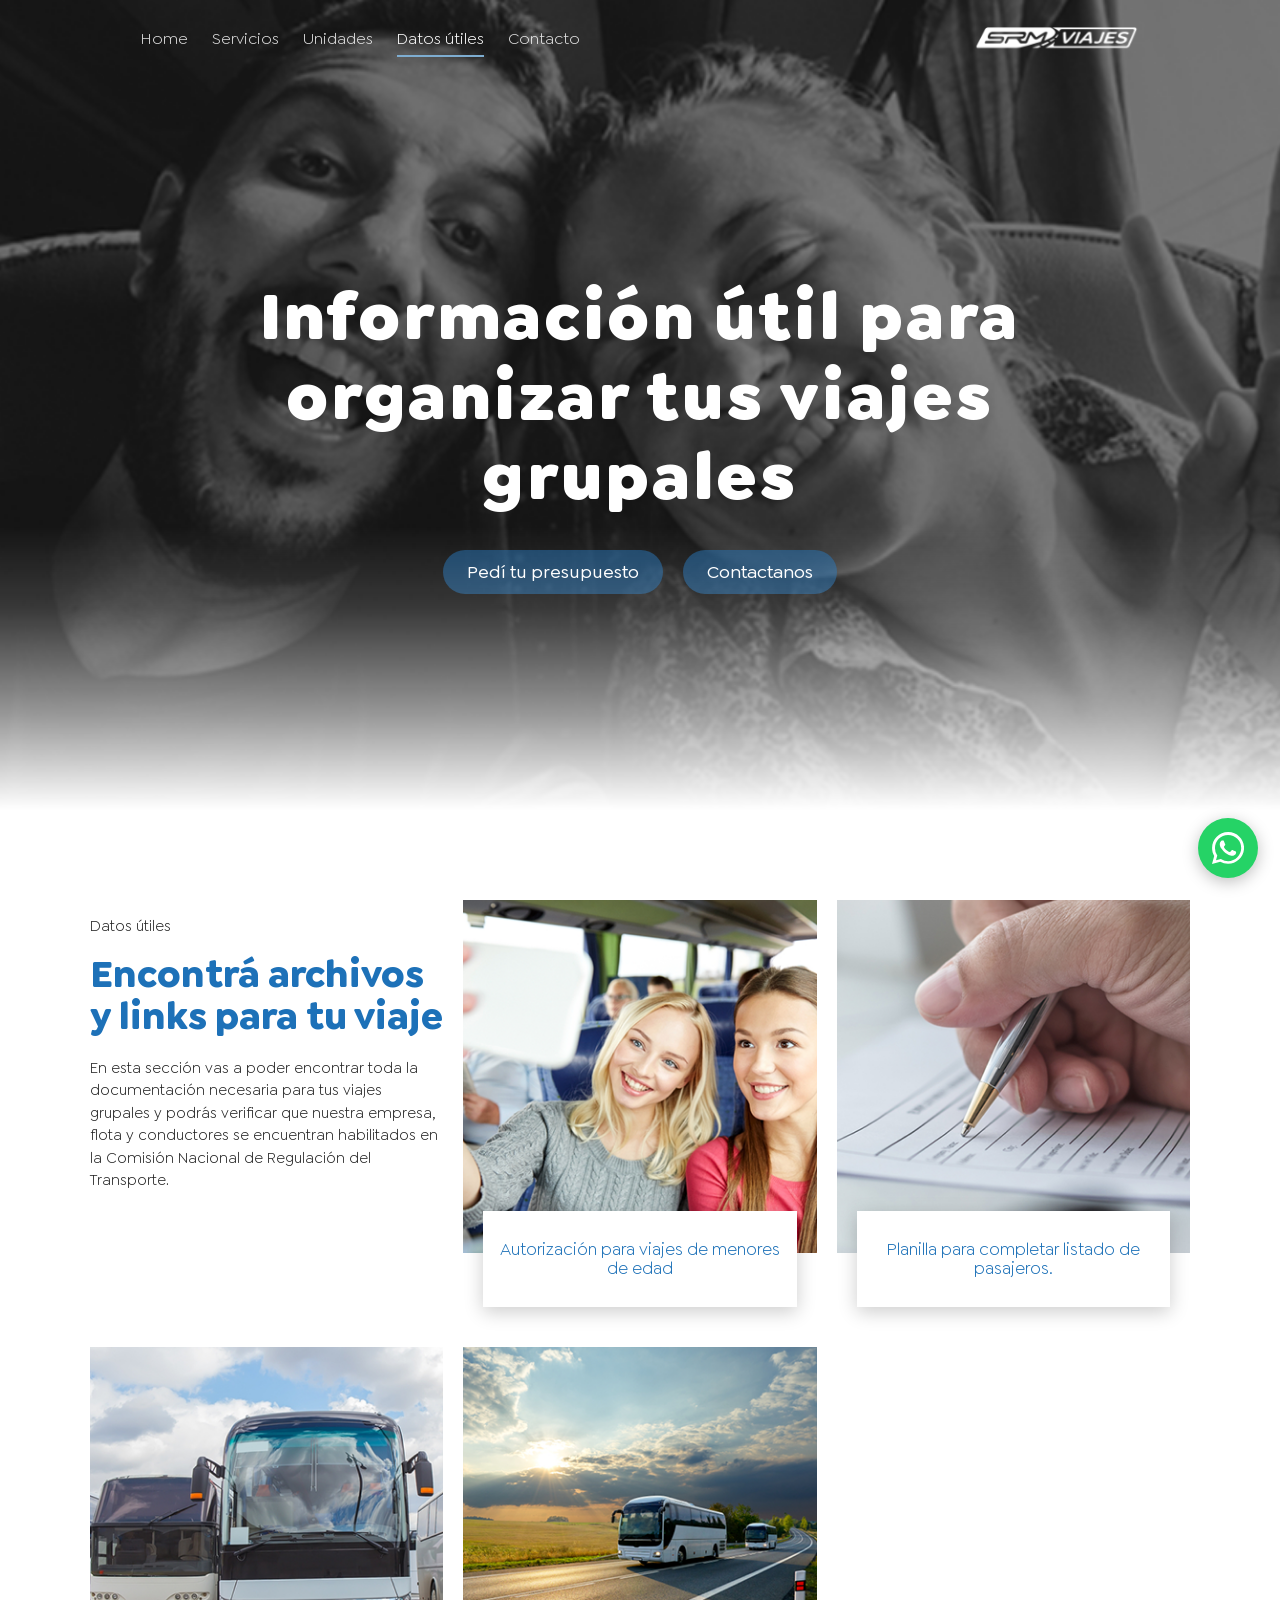
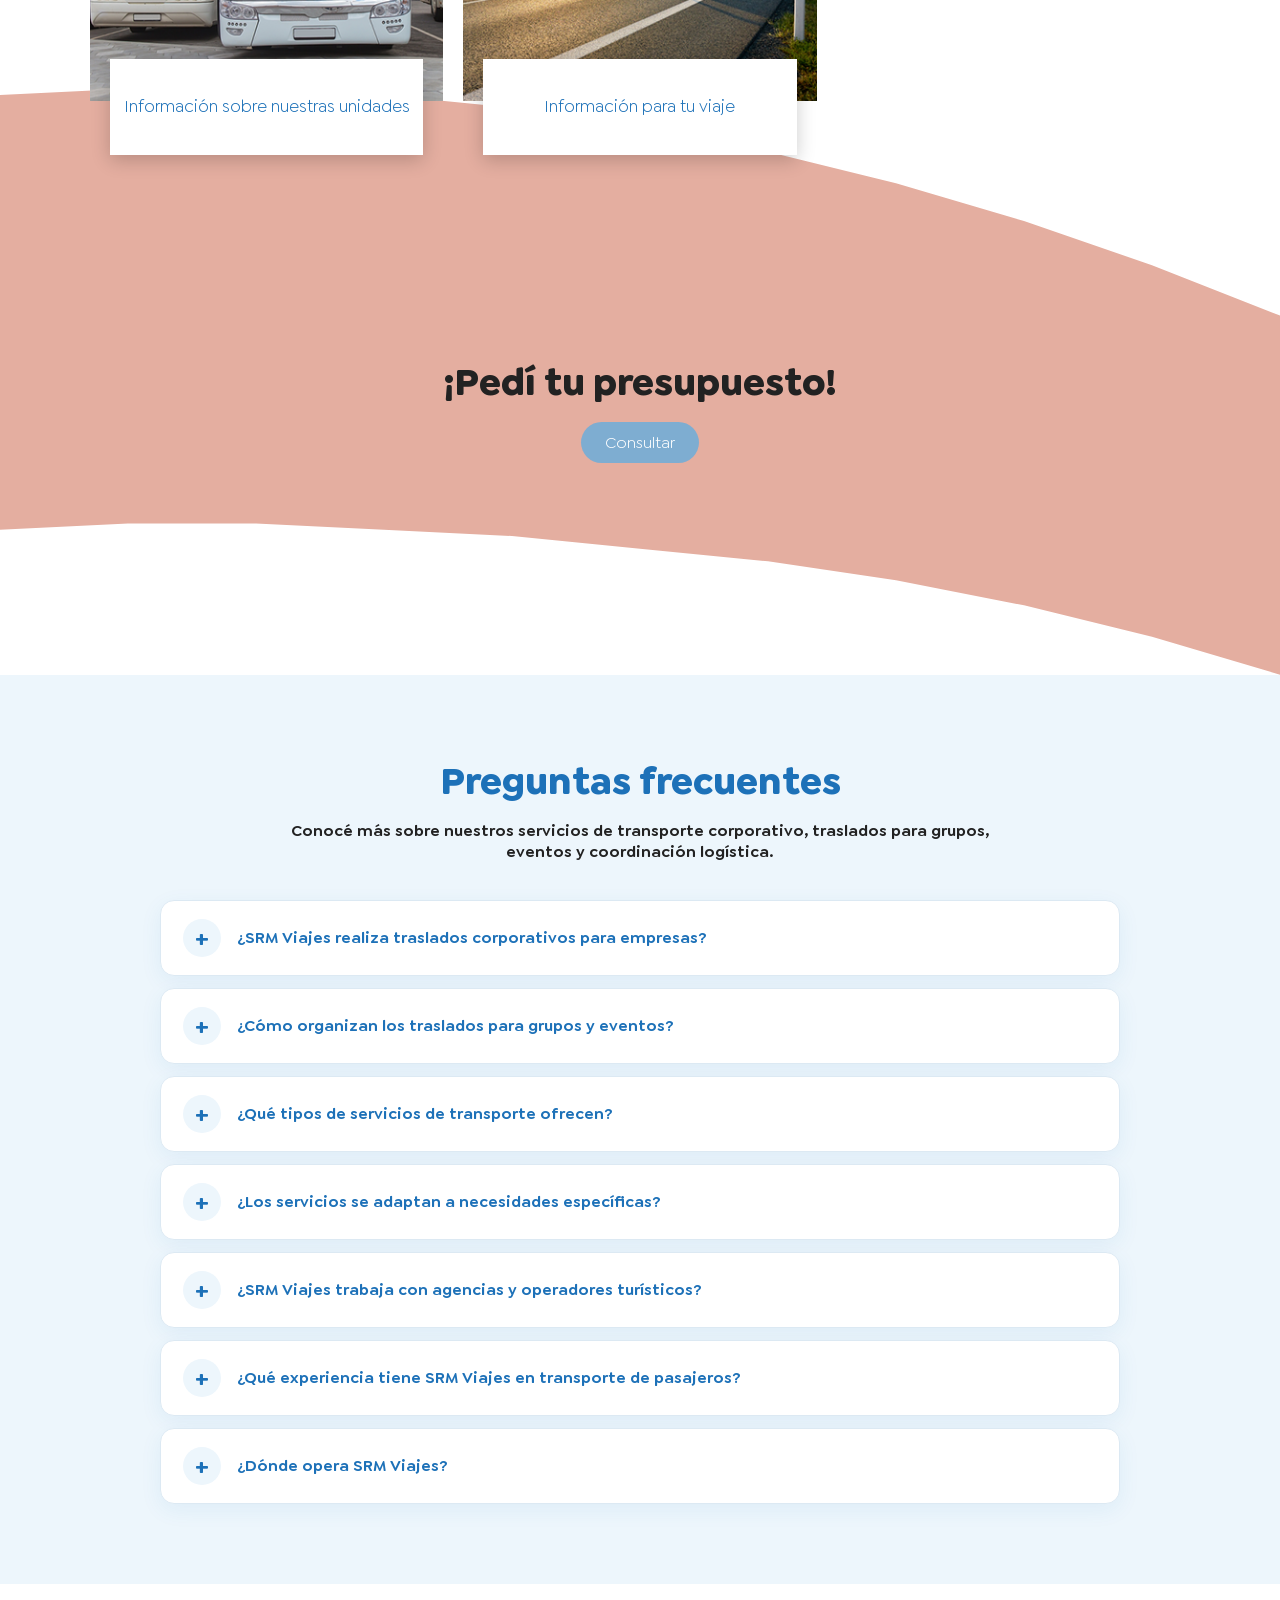
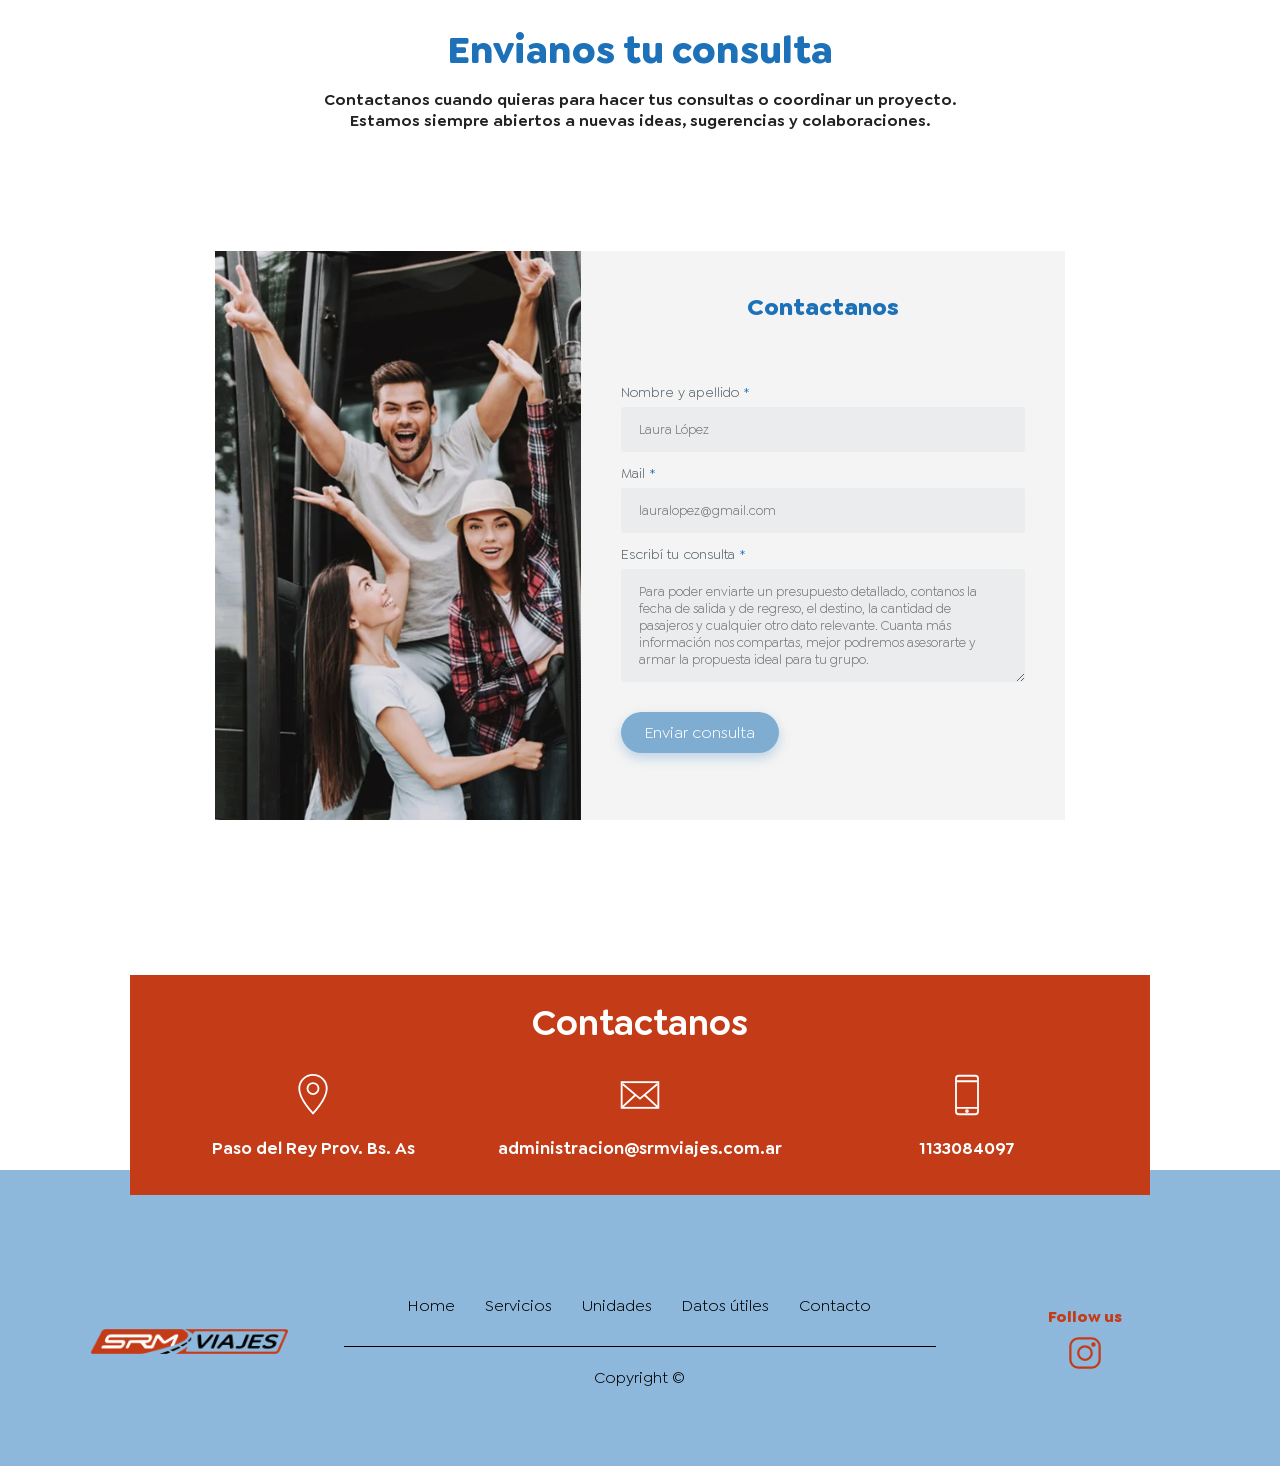
==== pages/datos-utiles.html @ 57a00ded "primer commit" ====
<!DOCTYPE html>
<html lang="es">
<head>
  <meta charset="UTF-8"><meta name="viewport" content="width=device-width, initial-scale=1.0">
  <title>Datos útiles | SRM Viajes</title><link rel="icon" href="../assets/favicon.jpg"><link rel="stylesheet" href="../style/style.css"><script src="../js/main.js" defer></script>
</head>
<body>
<header class="header" id="header"><div class="header__inner"><nav class="nav" id="navigation" aria-label="Navegación principal"><a class="nav__link" href="../index.html">Home</a><a class="nav__link" href="../index.html#servicios">Servicios</a><a class="nav__link" href="unidades.html">Unidades</a><a class="nav__link nav__link--active" aria-current="page" href="datos-utiles.html">Datos útiles</a><a class="nav__link" href="#contacto">Contacto</a></nav><a class="logo" href="../index.html" aria-label="SRM Viajes, inicio"><img src="../assets/logo_blanco.svg" alt="SRM Viajes"></a><button class="menu-toggle" type="button" aria-label="Abrir menú" aria-expanded="false" aria-controls="navigation"><span></span><span></span><span></span></button></div></header>
<main>
  <section class="page-hero page-hero--info"><div class="hero__content"><h1>Información útil para organizar tus viajes grupales</h1><div class="hero__actions"><a href="#contacto">Pedí tu presupuesto</a><a href="#contacto">Contactanos</a></div></div></section>
  <section class="info-resources"><div class="info-resources__inner wrap"><div class="info-resources__intro"><p>Datos útiles</p><h2>Encontrá archivos y links para tu viaje</h2><p>En esta sección vas a poder encontrar toda la documentación necesaria para tus viajes grupales y podrás verificar que nuestra empresa, flota y conductores se encuentran habilitados en la Comisión Nacional de Regulación del Transporte.</p></div><article class="info-card"><img src="../assets/dato_1.png" alt="Pasajeras durante un viaje"><p>Autorización para viajes de menores de edad</p></article><article class="info-card"><img src="../assets/dato_2.png" alt="Persona completando documentación"><p>Planilla para completar listado de pasajeros.</p></article><article class="info-card"><img src="../assets/dato_3.png" alt="Ómnibus estacionados"><p>Información sobre nuestras unidades</p></article><article class="info-card"><img src="../assets/dato_4.png" alt="Ómnibus viajando por la ruta"><p>Información para tu viaje</p></article></div></section>
  <section class="info-budget"><div><h2>¡Pedí tu presupuesto!</h2><a href="#contacto">Consultar</a></div></section>
  <section class="faq-section"><div class="faq wrap"><h2>Preguntas frecuentes</h2><p>Conocé más sobre nuestros servicios de transporte corporativo, traslados para grupos, eventos y coordinación logística.</p><div class="faq__list"><details><summary>¿SRM Viajes realiza traslados corporativos para empresas?</summary><p>Sí, trabajamos con empresas e instituciones coordinando traslados corporativos adaptados a cada operación, grupo y necesidad logística.</p></details><details><summary>¿Cómo organizan los traslados para grupos y eventos?</summary><p>Coordinamos cada traslado según el destino, las fechas y la cantidad de pasajeros. Contactanos para conversar sobre las necesidades de tu grupo.</p></details><details><summary>¿Qué tipos de servicios de transporte ofrecen?</summary><p>Ofrecemos traslados corporativos, viajes grupales y transporte para eventos. Podés conocer nuestra flota en la página de <a href="unidades.html">unidades</a>.</p></details><details><summary>¿Los servicios se adaptan a necesidades específicas?</summary><p>Sí, podés contarnos los detalles de tu viaje para que podamos asesorarte y preparar una propuesta acorde a tus necesidades.</p></details><details><summary>¿SRM Viajes trabaja con agencias y operadores turísticos?</summary><p>Contactanos para consultar por la organización de traslados para agencias y operadores turísticos.</p></details><details><summary>¿Qué experiencia tiene SRM Viajes en transporte de pasajeros?</summary><p>Podés contactarnos para conocer más sobre nuestra experiencia y nuestros servicios de transporte de pasajeros.</p></details><details><summary>¿Dónde opera SRM Viajes?</summary><p>Estamos en Paso del Rey, provincia de Buenos Aires. Consultanos por la disponibilidad para tu recorrido.</p></details></div></div></section>
  <section class="info-contact wrap" id="contacto"><h2>Envianos tu consulta</h2><p>Contactanos cuando quieras para hacer tus consultas o coordinar un proyecto.<br>Estamos siempre abiertos a nuevas ideas, sugerencias y colaboraciones.</p><div class="info-contact__panel"><img src="../assets/img_form.webp" alt="Pasajeros disfrutando de un viaje"><form action="https://formspree.io/f/mnpdvwzv" method="post"><h3>Contactanos</h3><label for="nombre">Nombre y apellido <span aria-hidden="true">*</span></label><input id="nombre" name="nombre" placeholder="Laura López" required><label for="email">Mail <span aria-hidden="true">*</span></label><input id="email" name="email" type="email" placeholder="lauralopez@gmail.com" required><label for="consulta">Escribí tu consulta <span aria-hidden="true">*</span></label><textarea id="consulta" name="consulta" rows="5" placeholder="Para poder enviarte un presupuesto detallado, contanos la fecha de salida y de regreso, el destino, la cantidad de pasajeros y cualquier otro dato relevante. Cuanta más información nos compartas, mejor podremos asesorarte y armar la propuesta ideal para tu grupo." required></textarea><button type="submit">Enviar consulta</button><span role="status" aria-live="polite"></span></form></div></section>
</main><footer class="site-footer" id="contacto">
  <div class="footer-contact">
    <h2>Contactanos</h2>
    <div class="footer-contact__items">
      <div><svg viewBox="0 0 48 48" aria-hidden="true"><path d="M24 44s15-15 15-27a15 15 0 0 0-30 0c0 12 15 27 15 27Z"/><circle cx="24" cy="17" r="6"/></svg><p>Paso del Rey Prov. Bs. As</p></div>
      <div><svg viewBox="0 0 48 48" aria-hidden="true"><rect x="4" y="10" width="40" height="28"/><path d="m5 12 19 16 19-16M5 37l14-13m24 13L29 24"/></svg><p><a href="mailto:administracion@srmviajes.com.ar">administracion@srmviajes.com.ar</a></p></div>
      <div><svg viewBox="0 0 48 48" aria-hidden="true"><rect x="12" y="3" width="24" height="42" rx="3"/><path d="M12 9h24M12 38h24"/><circle cx="24" cy="41.5" r="1"/></svg><p><a href="tel:1133084097">1133084097</a></p></div>
    </div>
  </div>
  <div class="site-footer__bottom">
    <a class="site-footer__logo" href="../index.html"><img src="../assets/logo_color.png" alt="SRM Viajes, inicio"></a>
    <div class="site-footer__center">
      <nav aria-label="Navegación del pie"><a href="../index.html">Home</a><a href="../index.html#servicios">Servicios</a><a href="unidades.html">Unidades</a><a href="datos-utiles.html">Datos útiles</a><a href="#contacto">Contacto</a></nav>
      <p>Copyright ©</p>
    </div>
    <div class="site-footer__social"><strong>Follow us</strong><a href="https://www.instagram.com/srm.viajes" target="_blank" rel="noopener noreferrer" aria-label="Instagram de SRM Viajes"><svg viewBox="0 0 32 32" aria-hidden="true"><rect x="3" y="3" width="26" height="26" rx="7"/><circle cx="16" cy="16" r="6"/><circle cx="23.5" cy="8.5" r="1"/></svg></a></div>
  </div>
</footer>
<a class="whatsapp-float" href="https://wa.me/5491133084097" target="_blank" rel="noopener noreferrer" aria-label="Contactanos por WhatsApp"><svg viewBox="0 0 24 24" aria-hidden="true" fill="currentColor"><path d="M20.52 3.48A11.87 11.87 0 0 0 12.05 0C5.44 0 .06 5.38.06 11.99c0 2.11.55 4.17 1.6 5.99L0 24l6.17-1.62a11.96 11.96 0 0 0 5.88 1.5h.01c6.61 0 11.99-5.38 11.99-11.99 0-3.2-1.25-6.21-3.53-8.41ZM12.06 21.85h-.01a9.9 9.9 0 0 1-5.04-1.38l-.36-.21-3.66.96.98-3.57-.23-.37a9.9 9.9 0 0 1-1.52-5.29c0-5.42 4.41-9.83 9.84-9.83a9.78 9.78 0 0 1 6.96 2.88 9.77 9.77 0 0 1 2.88 6.95c0 5.43-4.41 9.86-9.84 9.86Zm5.39-7.37c-.3-.15-1.78-.88-2.05-.98-.28-.1-.48-.15-.68.15-.2.3-.78.98-.96 1.18-.17.2-.35.23-.65.08-.3-.15-1.27-.47-2.42-1.49-.89-.79-1.5-1.77-1.67-2.07-.18-.3-.02-.46.13-.61.14-.13.3-.35.45-.53.15-.17.2-.3.3-.5.1-.2.05-.38-.03-.53-.07-.15-.67-1.63-.92-2.23-.24-.58-.49-.5-.68-.51h-.58c-.2 0-.53.07-.8.37-.28.3-1.05 1.03-1.05 2.51s1.08 2.91 1.23 3.11c.15.2 2.12 3.24 5.14 4.54.72.31 1.28.49 1.72.63.72.23 1.38.2 1.9.12.58-.09 1.78-.73 2.03-1.43.25-.7.25-1.3.18-1.43-.08-.12-.28-.2-.58-.35Z"/></svg></a>
</body>
</html>
---- style/style.css ----
﻿@font-face { font-family: Goldplay; src: url('../font/Goldplay-Regular.woff2') format('woff2'); font-weight: 400; font-style: normal; font-display: swap; }
@font-face { font-family: Goldplay; src: url('../font/Goldplay-Medium.woff2') format('woff2'); font-weight: 500; font-style: normal; font-display: swap; }
@font-face { font-family: Goldplay; src: url('../font/Goldplay-SemiBold.woff2') format('woff2'); font-weight: 600; font-style: normal; font-display: swap; }
@font-face { font-family: Goldplay; src: url('../font/Goldplay-Bold.woff2') format('woff2'); font-weight: 700; font-style: normal; font-display: swap; }
@font-face { font-family: Goldplay; src: url('../font/Goldplay-Black.woff2') format('woff2'); font-weight: 900; font-style: normal; font-display: swap; }
* { box-sizing: border-box; }
@keyframes reveal-in { from { opacity: 0; translate: 0 18px; } to { opacity: 1; translate: 0 0; } }
@media (prefers-reduced-motion: no-preference) { .is-revealed { animation: reveal-in .6s ease-out both; } }
html { scroll-behavior: smooth; }
body { margin: 0; font-family: Goldplay, Arial, Helvetica, sans-serif; color: #222; }
.whatsapp-float { position: fixed; right: 22px; bottom: 22px; z-index: 1000; display: grid; place-items: center; width: 60px; height: 60px; border-radius: 50%; background: #25d366; color: #fff; box-shadow: 0 4px 16px rgb(0 0 0 / 25%); transition: transform .2s ease, background-color .2s ease; }
.whatsapp-float svg { width: 32px; height: 32px; }
.whatsapp-float:hover { background: #1da851; transform: scale(1.08); }
.whatsapp-float:focus-visible { outline: 3px solid #1d71b8; outline-offset: 3px; }
@media (prefers-reduced-motion: reduce) { .whatsapp-float { transition: none; } }
.header { position: fixed; z-index: 10; top: 0; left: 0; width: 100%; background: transparent; transition: background-color .25s ease; }
.header.is-scrolled, .header.menu-open { background: #111; }
.header__inner { width: min(78%, 1200px); height: 76px; margin: auto; display: flex; align-items: center; justify-content: space-between; }
.nav { display: flex; align-items: center; gap: 24px; }
.nav__link { position: relative; color: #fff; text-decoration: none; font-size: 14px; font-weight: 400; white-space: nowrap; opacity: .85; padding: 8px 0; }
.nav__link::after { content: ''; position: absolute; left: 0; right: 0; bottom: 0; height: 2px; background: #7eadd1; transform: scaleX(0); transform-origin: left; transition: transform .3s ease; }
.nav__link:hover, .nav__link:focus-visible, .nav__link--active, .nav__link[aria-current="page"] { opacity: 1; }
.nav__link:hover::after, .nav__link:focus-visible::after, .nav__link--active::after, .nav__link[aria-current="page"]::after { transform: scaleX(1); }
.logo { display: block; width: 165px; height: 40px; overflow: hidden; position: relative; }
.logo img { position: absolute; width: 100%; height: auto; top: 50%; left: 0; transform: translateY(-50%); filter: grayscale(1) brightness(0) invert(1); }
.hero { min-height: 100vh; display: grid; place-items: center; padding: 100px 20px 40px; background: #fff url('../assets/home_portada-1-min.webp') center top / 100% auto no-repeat; }
.hero__content { width: min(100%, 1000px); text-align: center; color: #fff; }
.hero__content h1 { margin: 0; font-size: clamp(36px, 4vw, 68px); font-weight: 900; line-height: 1.18; letter-spacing: .04em; }
.hero__actions { display: flex; justify-content: center; flex-wrap: wrap; gap: 20px; margin-top: 34px; }
.hero__actions a { display: inline-block; padding: 10px 24px; border-radius: 24px; background: rgb(29 113 184 / 50%); color: #fff; font-size: 18px; font-weight: 500; text-decoration: none; }
.hero__actions a:hover, .hero__actions a:focus-visible { background: #1d71b8; }
.content { max-width: 1200px; min-height: 35vh; margin: auto; padding: 60px 24px; scroll-margin-top: 76px; }
.content h2 { font-size: 28px; font-weight: 500; }
.menu-toggle { display: none; border: 0; background: none; padding: 8px; cursor: pointer; }
.menu-toggle span { display: block; width: 24px; height: 2px; margin: 5px 0; background: #fff; transition: transform .3s ease, opacity .2s ease; }
.menu-open .menu-toggle span:nth-child(1) { transform: translateY(7px) rotate(45deg); }
.menu-open .menu-toggle span:nth-child(2) { opacity: 0; }
.menu-open .menu-toggle span:nth-child(3) { transform: translateY(-7px) rotate(-45deg); }
@media (max-width: 700px) {
  .header__inner { width: 90%; height: 68px; }
  .logo { order: 0; width: 145px; }
  .menu-toggle { display: block; order: 1; }
  .nav { display: flex; position: absolute; top: 68px; left: 0; width: 100%; padding: 12px 5% 22px; background: #111; flex-direction: column; align-items: flex-start; gap: 8px; opacity: 0; visibility: hidden; transform: translateY(-12px); transition: opacity .3s ease, transform .3s ease, visibility .3s; }
  .menu-open .nav { opacity: 1; visibility: visible; transform: translateY(0); }
  .nav__link { transition: transform .25s ease, opacity .25s ease, border-color .25s ease; }
  .nav__link:hover, .nav__link:focus-visible { transform: translateX(6px); }
  .hero { min-height: 75vh; background-size: auto 100%; background-position: center top; }
  .hero__content h1 { font-size: clamp(32px, 8vw, 48px); }
  .hero__actions { gap: 12px; margin-top: 25px; }
}
@media (prefers-reduced-motion: reduce) { html { scroll-behavior: auto; } .header, .menu-toggle span, .nav, .nav__link, .nav__link::after { transition: none; } }
.wrap { width: min(1100px, 88%); margin-inline: auto; }
.intro { padding: 75px 0 100px; text-align: center; scroll-margin-top: 76px; }
.eyebrow { color: #c43b17; font-size: 12px; font-weight: bold; letter-spacing: .16em; }
.intro h1, .values h2, .invitation h2, .page-content h2, .contact h2 { font-size: clamp(28px, 3vw, 42px); line-height: 1.15; margin: 16px 0; }
.intro > p:not(.eyebrow) { max-width: 620px; margin: 0 auto; color: #666; line-height: 1.7; }
.cards { display: grid; grid-template-columns: repeat(3, 1fr); gap: 28px; margin-top: 55px; text-align: left; }
.card img { width: 100%; aspect-ratio: 304 / 241; object-fit: cover; }
.card h2 { font-size: 21px; margin: 22px 0 10px; }
.card p, .invitation p, .page-content p, .contact p { color: #666; line-height: 1.7; }
.card a { color: #c43b17; font-size: 14px; font-weight: bold; text-decoration: none; }
.card a:hover { text-decoration: underline; }
.values { background: #f6f6f6; padding: 75px 0; text-align: center; }
.values__grid { display: grid; grid-template-columns: repeat(3, 1fr); gap: 24px; margin-top: 45px; }
.values__grid img { height: 50px; max-width: 65px; object-fit: contain; }
.values__grid h3 { font-size: 17px; }
.invitation { display: grid; grid-template-columns: 1fr 1fr; gap: 8%; align-items: center; padding: 100px 0; }
.invitation > img { width: 100%; max-height: 480px; object-fit: cover; }
.button { display: inline-block; background: #1d71b8; color: white; text-decoration: none; padding: 15px 24px; margin-top: 15px; font-family: Goldplay, sans-serif; font-size: 18px; font-weight: 500; }
.footer { padding: 34px 0; background: #111; color: #fff; font-weight: bold; }
.footer span { float: right; color: #aaa; font-weight: normal; font-size: 14px; }
.page-hero { min-height: 470px; display: grid; place-items: center; background-position: center; background-size: cover; color: white; }
.page-hero h1 { font-size: clamp(38px, 6vw, 68px); }
.page-hero--units { min-height: 100vh; padding: 100px 20px 40px; background-image: url('../assets/unidades_portada_min-copia.webp'); }
.page-hero--units .hero__content h1 { margin: 0; font-weight: 900; line-height: 1.18; }
.page-hero--info { background-image: url('../assets/datosutiles_portada-2-min.png'); }
.page-content { padding: 80px 0; }
.units-content { padding: 110px 0 80px; }
.units-intro { text-align: center; }
.units-intro h2 { margin: 0; color: #1d71b8; font-size: clamp(36px, 4vw, 60px); font-weight: 900; line-height: 1.5; }
.units-intro p { max-width: 550px; margin: 35px auto 0; line-height: 1.5; }
.unit-description { max-width: 530px; margin-top: 115px; }
.unit-description__label { margin: 0 0 8px; font-size: 18px; }
.unit-description h3 { margin: 0 0 8px; color: #1d71b8; font-size: 44px; line-height: 1.1; }
.unit-description p:last-child { margin: 0; color: #444; line-height: 1.5; }
@media (max-width: 700px) { .units-content { padding: 65px 0; } .units-intro h2 { line-height: 1.2; } .units-intro p { margin-top: 25px; } .unit-description { margin-top: 65px; } .unit-description h3 { font-size: 36px; } }
.gallery { display: grid; grid-template-columns: repeat(3, 1fr); gap: 20px; margin-top: 40px; }
.gallery img { width: 100%; height: 220px; object-fit: cover; }
.units-gallery { display: grid; grid-template-columns: repeat(3, minmax(0, 1fr)); gap: 26px; margin: 65px auto 0; }
.units-gallery__column { display: flex; flex-direction: column; gap: 26px; }
.units-gallery img { display: block; width: 100%; aspect-ratio: 4 / 3; object-fit: cover; }
.units-content { position: relative; z-index: 1; padding-bottom: 0; }
.units-gallery { position: relative; margin-bottom: -80px; }
.onboard { background: #1d71b8; color: #fff; padding: 180px 0 95px; text-align: center; }
.onboard .wrap { width: min(1500px, 90%); }
.onboard h2 { margin: 0 0 40px; font-size: clamp(30px, 3vw, 42px); }
.onboard__services { display: grid; grid-template-columns: repeat(5, 1fr); gap: 24px; }
.onboard__services img { width: 90px; height: 90px; object-fit: contain; filter: brightness(0) invert(1); transition: transform 0.25s ease; }
.onboard__services > div:hover img { transform: scale(1.12); }
.onboard__services p { font-size: 14px; text-transform: uppercase; }
@media (prefers-reduced-motion: reduce) { .onboard__services img { transition: none; } .onboard__services > div:hover img { transform: none; } }
.units-budget { min-height: 500px; display: grid; place-items: center; padding: 90px 20px; text-align: center; background: #e4aea0; clip-path: ellipse(115% 100% at 85% 0%); }
.units-budget h2 { margin: 0 0 18px; font-size: clamp(30px, 3vw, 44px); }
.units-budget a { display: inline-block; padding: 10px 24px; border-radius: 24px; background: rgb(29 113 184 / 50%); color: #fff; text-decoration: none; }
.units-budget a:hover, .units-budget a:focus-visible { background: #1d71b8; }
@media (max-width: 700px) { .units-gallery { margin-bottom: -40px; } .onboard { padding: 100px 0 60px; } .onboard__services { grid-template-columns: repeat(2, 1fr); } .onboard__services img { width: 110px; height: 110px; } .units-budget { min-height: 300px; } }
@media (max-width: 700px) { .units-gallery { grid-template-columns: repeat(2, minmax(0, 1fr)); gap: 14px; margin-top: 40px; } .units-gallery__column { gap: 14px; } }
@media (max-width: 420px) { .units-gallery { grid-template-columns: 1fr; } }
.contact { background: #f6f6f6; scroll-margin-top: 76px; }
.contact__inner { display: grid; grid-template-columns: 1fr 1fr; align-items: center; gap: 8%; padding-top: 65px; padding-bottom: 65px; }
.contact__inner img { width: 100%; max-height: 350px; object-fit: cover; }
@media (max-width: 700px) { .cards, .invitation, .gallery, .contact__inner { grid-template-columns: 1fr; } .intro { padding: 55px 0; } .cards { gap: 38px; } .values__grid { gap: 10px; } .invitation { padding: 65px 0; gap: 30px; } .footer span { float: none; display: block; margin-top: 8px; } .page-hero { min-height: 350px; } }
@media (max-width: 700px) { .page-hero--units { min-height: 75vh; } }
/* Presentación y servicios */
.about { overflow: hidden; padding-top: 70px; scroll-margin-top: 76px; }
.about__intro { text-align: center; position: relative; z-index: 1; }
.about__intro > h2 { margin: 0 0 14px; color: #c43b17; font-size: clamp(30px, 3vw, 42px); font-weight: 800; }
.about__intro > p { max-width: 430px; margin: 0 auto; color: #555; font-size: 12px; line-height: 1.55; }
.about__values { display: grid; grid-template-columns: repeat(3, 1fr); gap: 22px; max-width: 750px; margin: 62px auto -70px; }
.about__values article { min-height: 190px; padding: 35px 15px 22px; background: #fff; box-shadow: 0 12px 30px rgb(29 113 184 / 18%); color: #1d71b8; border-bottom: 3px solid transparent; transition: transform 220ms ease, box-shadow 220ms ease, border-color 220ms ease; }
.about__values article:hover { transform: translateY(-8px); border-bottom-color: #1d71b8; box-shadow: 0 16px 35px rgb(29 113 184 / 25%); }
@media (prefers-reduced-motion: reduce) { .about__values article { transition: none; } }
.about__values img { width: 65px; height: 65px; object-fit: contain; }
.about__values h2 { margin: 18px 0 0; font-size: 14px; font-weight: 400; line-height: 1.4; }
.about__background { position: relative; padding: 250px 0 75px; isolation: isolate; }
.about__background::before { content: ''; position: absolute; z-index: -1; left: -20%; top: 0; width: 140%; height: 76%; background: #e4aea0; border-radius: 50% 50% 0 0 / 12% 17% 0 0; transform: rotate(4deg); }
.budget { text-align: center; padding-bottom: 190px; }
.budget h2 { margin: 0 0 12px; font-family: Goldplay, sans-serif; font-size: 47px; font-weight: 600; color: #111; }
.budget a, .service-grid a { display: inline-block; border-radius: 20px; background: rgb(29 113 184 / 50%); color: white; padding: 9px 19px; font-family: Goldplay, sans-serif; font-size: 18px; font-weight: 500; text-decoration: none; }
.budget a:hover, .service-grid a:hover { background: #1d71b8; }
.service-panel { max-width: 1050px; padding: 25px 9% 32px; background: #f8f8f8; box-shadow: 0 12px 35px rgb(0 0 0 / 18%); border-radius: 3px; }
.service-panel > h2 { margin: 0 0 62px; color: #555; text-align: center; font-size: 22px; font-weight: 500; }
.service-grid { display: grid; grid-template-columns: repeat(3, 1fr); gap: 48px; }
.service-grid article { display: flex; flex-direction: column; align-items: flex-start; }
.service-grid img { width: 100%; aspect-ratio: 304 / 241; object-fit: cover; }
.service-grid h3 { color: #1d71b8; font-size: 14px; font-weight: 400; margin: 18px 0 10px; }
.service-grid p { color: #555; font-size: 11px; line-height: 1.5; }
.service-grid a { margin-top: auto; }
@media (max-width: 700px) { .about { padding-top: 45px; } .about__values { grid-template-columns: 1fr; gap: 10px; margin-top: 35px; } .about__values article { min-height: 145px; padding: 22px 5px; } .about__values img { width: 70px; height: 70px; } .about__values h2 { font-size: 14px; } .about__background { padding-top: 180px; } .budget { padding-bottom: 100px; } .service-panel { padding: 25px; } .service-panel > h2 { margin-bottom: 30px; } .service-grid { grid-template-columns: 1fr; gap: 35px; } .service-grid p { font-size: 14px; } }
/* Curva de la referencia: comienza arriba a la izquierda y desciende hacia la derecha. */
.about__background::before { left: 0; top: 0; width: 100%; height: 78%; border-radius: 0; transform: none; background: #e4aea0; clip-path: path('M 0 50 C 260 24 650 34 1920 300 L 1920 950 C 1200 740 600 680 0 720 Z'); }
.service-panel { scroll-margin-top: 90px; }
@supports (clip-path: shape(from 0 8%, curve to 100% 24% with 35% 0%, curve to 100% 90% with 100% 50%, curve to 0 76% with 40% 65%, close)) {
  .about__background::before { clip-path: shape(from 0 8%, curve to 100% 24% with 35% 0%, line to 100% 90%, curve to 0 76% with 40% 65%, close); }
}
.about__background::before { clip-path: none; background: url("data:image/svg+xml,%3Csvg xmlns='http://www.w3.org/2000/svg' viewBox='0 0 1000 800' preserveAspectRatio='none'%3E%3Cpath fill='%23c43b17' fill-opacity='.4' d='M0 65 C300 25 670 65 1000 220 L1000 790 C690 660 330 630 0 690 Z'/%3E%3C/svg%3E") center / 100% 100% no-repeat; }






/* Escala de contenido para pantallas de escritorio */
@media (min-width: 701px) {
  .header__inner { width: min(78%, 1500px); }
  .nav__link { font-size: 16px; }
  .about { padding-top: 100px; }
  .about__intro > h2 { font-size: clamp(42px, 3.2vw, 60px); }
  .about__intro > p { max-width: 470px; font-size: 16px; }
  .about__values { max-width: 1120px; gap: 30px; margin-top: 95px; margin-bottom: -105px; }
  .about__values article { min-height: 300px; padding: 48px 20px 35px; }
  .about__values img { width: 110px; height: 110px; }
  .about__values h2 { margin-top: 25px; font-size: 22px; }
  .about__background { padding-top: 300px; }

  .service-panel { width: min(1400px, 88%); max-width: 1400px; padding: 40px 6% 50px; }
  .service-panel > h2 { font-size: 32px; }
  .service-grid h3 { font-size: 21px; }
  .service-grid p { font-size: 16px; }
}


.service-divider { min-height: 440px; margin: 110px 0 80px; padding: 80px 8%; display: grid; place-items: center; background: #f6f6f6 url('../assets/fondo-section-home.png') center / 100% 100% no-repeat; text-align: center; }
.service-divider h2 { max-width: 1200px; margin: 0; color: #1d71b8; font-size: clamp(30px, 3.5vw, 47px); font-weight: 600; line-height: 1.1; }
.testimonials { padding: 0 6% 70px; text-align: center; }
.testimonials h2 { margin: 0 auto 24px; max-width: 900px; color: #1d71b8; font-size: clamp(30px, 3vw, 44px); font-weight: 600; line-height: 1.2; }
@media (max-width: 700px) { .testimonials { padding-bottom: 45px; } }
@media (max-width: 700px) { .service-divider { min-height: 240px; margin: 35px 0; padding: 48px 8%; background-size: auto 100%; } .service-divider h2 { font-size: clamp(30px, 8vw, 38px); line-height: 1.15; } }


.clients { padding: 0 6% 75px; text-align: center; }
.clients h2 { margin: 0 0 18px; color: #1d71b8; font-size: clamp(32px, 2.5vw, 47px); font-weight: 600; line-height: 1.15; }
.clients > p { margin: 0 auto; max-width: 1400px; font-size: 16px; line-height: 1.5; }
.clients__logos { max-width: 1150px; margin: 40px auto 0; display: flex; flex-wrap: wrap; justify-content: center; gap: 0 10px; }
.clients__logos img { display: block; width: 180px; height: 180px; object-fit: contain; }
@media (max-width: 700px) { .clients { padding: 0 5% 55px; } .clients__logos { margin-top: 24px; gap: 4px; } .clients__logos img { width: min(30%, 145px); height: auto; aspect-ratio: 1; } }

.site-footer { padding-top: 55px; background: linear-gradient(to bottom, #fff 0 250px, #1d71b880 250px); }
.footer-contact { position: relative; max-width: 1020px; width: 88%; margin: 0 auto; padding: 24px 30px 36px; background: #c43b17; color: #fff; text-align: center; }
.footer-contact h2 { margin: 0 0 26px; font-size: 36px; font-weight: 600; }
.footer-contact__items { display: grid; grid-template-columns: repeat(3, 1fr); gap: 20px; }
.footer-contact__items svg { width: 44px; height: 44px; fill: none; stroke: currentColor; stroke-width: 2; }
.footer-contact__items p { margin: 15px 0 0; font-size: 17px; font-weight: 600; overflow-wrap: anywhere; }
.footer-contact a { color: inherit; text-decoration: none; }
.site-footer__bottom { min-height: 165px; padding: 34px 6% 12px; display: grid; grid-template-columns: 1fr minmax(0, 2.5fr) 1fr; align-items: center; gap: 30px; color: #000; }
.site-footer__logo img { display: block; width: min(225px, 100%); height: auto; }
.site-footer__center { text-align: center; }
.site-footer__center nav { display: flex; justify-content: center; flex-wrap: wrap; gap: 30px; padding-bottom: 30px; border-bottom: 1px solid #000; }
.site-footer__center a { color: inherit; text-decoration: none; }
.site-footer__center a:hover { text-decoration: underline; }
.site-footer__center p { margin: 20px 0 0; }
.site-footer__social { justify-self: center; display: grid; justify-items: center; gap: 8px; color: #c43b17; }
.site-footer__social a { color: inherit; }
.site-footer__social svg { width: 36px; height: 36px; fill: none; stroke: currentColor; stroke-width: 2; }
@media (max-width: 700px) { .site-footer { padding-top: 25px; background: linear-gradient(to bottom, #fff 0 250px, #1d71b880 250px); } .footer-contact { padding: 20px; } .footer-contact h2 { margin-bottom: 18px; font-size: 30px; } .footer-contact__items { grid-template-columns: 1fr; gap: 16px; } .footer-contact__items p { margin-top: 6px; } .site-footer__bottom { grid-template-columns: 1fr; justify-items: center; gap: 16px; padding: 20px 6% 24px; } .site-footer__logo { display: flex; align-items: center; justify-content: center; height: 50px; overflow: hidden; } .site-footer__logo img { width: 190px; max-width: none; } .site-footer__center nav { gap: 10px 15px; padding-bottom: 14px; } .site-footer__center p { margin-top: 12px; } }

/* Datos útiles */
.page-hero--info { min-height: 100vh; padding: 100px 20px 40px; }
.page-hero--info .hero__content h1 { margin: 0; line-height: 1.18; font-weight: 900; }
.info-resources { position: relative; padding: 90px 0 0; z-index: 1; }
.info-resources__inner { max-width: 1120px; display: grid; grid-template-columns: repeat(3, 1fr); gap: 40px 20px; align-items: start; }
.info-resources__intro h2 { color: #1d71b8; font-size: clamp(30px, 3vw, 42px); line-height: 1.1; margin: 8px 0 20px; }
.info-resources__intro p { font-size: 15px; line-height: 1.5; }
.info-card { text-align: center; transition: transform 300ms ease; }
.info-card:hover { transform: translateY(-5px); }
.info-card img { display: block; width: 100%; aspect-ratio: 1 / 1; object-fit: cover; }
.info-card { position: relative; }
.info-card::before, .info-card::after { position: absolute; pointer-events: none; opacity: 0; transition: opacity 200ms ease; }
.info-card::before { content: ''; inset: 0 0 auto; width: 100%; aspect-ratio: 1 / 1; background: rgb(29 113 184 / 35%); transform: scaleY(0); transform-origin: top; transition: transform 300ms ease, opacity 300ms ease; }
.info-card::after { content: '↓'; top: 0; left: 0; width: 100%; aspect-ratio: 1 / 1; display: grid; place-items: center; color: white; font-family: Arial, sans-serif; font-size: 48px; font-weight: 300; }
.info-card:hover::before, .info-card:hover::after { opacity: 1; }
.info-card:hover::before { transform: scaleY(1); }
@media (prefers-reduced-motion: reduce) { .info-card, .info-card::before, .info-card::after, .info-card p { transition: none; } }
.info-card p { position: relative; display: grid; place-items: center; min-height: 96px; margin: -42px 20px 0; padding: 16px 10px; background: white; box-shadow: 0 5px 18px #0003; color: #1d71b8; font-size: 17px; line-height: 1.15; transition: box-shadow 300ms ease; }
.info-card:hover p { box-shadow: 0 8px 22px #0004; }
.info-budget { position: relative; isolation: isolate; min-height: 630px; margin-top: -110px; padding: 220px 20px 120px; display: grid; place-items: center; text-align: center; overflow: hidden; }
.info-budget::before { content: ''; position: absolute; z-index: -1; inset: 0; background: #e4aea0; clip-path: polygon(0 8%, 10% 7%, 20% 7%, 30% 8%, 40% 10%, 50% 13%, 60% 17%, 70% 22%, 80% 28%, 90% 35%, 100% 43%, 100% 100%, 90% 94%, 80% 89%, 70% 85%, 60% 82%, 50% 80%, 40% 78%, 30% 77%, 20% 76%, 10% 76%, 0 77%); }
.info-budget h2 { font-size: clamp(30px, 3vw, 44px); margin: 0 0 15px; }
.info-budget a, .info-contact button { display: inline-block; padding: 10px 24px; border: 0; border-radius: 24px; background: #7eadd1; color: white; font: inherit; text-decoration: none; cursor: pointer; }
.faq-section { background: #edf6fc; }
.faq { padding: 80px 0; text-align: center; max-width: 960px; }
.faq h2, .info-contact h2 { margin: 0 0 14px; color: #1d71b8; font-size: clamp(30px, 3vw, 40px); }
.faq > p, .info-contact > p { margin: 0 auto 38px; }
.faq > p { max-width: 720px; font-weight: 600; }
.faq__list { display: grid; gap: 12px; text-align: left; }
.faq details { overflow: hidden; border: 1px solid #dce9f3; border-radius: 14px; background: #fff; box-shadow: 0 6px 22px rgb(29 113 184 / 7%); transition: border-color .25s ease, box-shadow .25s ease; }
.faq details[open] { border-color: #1d71b8; box-shadow: 0 10px 28px rgb(29 113 184 / 18%); }
.faq summary { display: flex; align-items: center; gap: 16px; padding: 18px 22px; color: #1d71b8; font-weight: 600; cursor: pointer; list-style: none; transition: background-color .25s ease, color .25s ease; }
.faq summary::-webkit-details-marker { display: none; }
.faq summary::before { content: '+'; flex: 0 0 38px; height: 38px; display: grid; place-items: center; border-radius: 50%; background: #edf6fc; color: #1d71b8; font-size: 24px; line-height: 1; transition: transform .25s ease, background-color .25s ease, color .25s ease; }
.faq details[open] summary::before { transform: rotate(45deg); background: #fff; color: #c43b17; }
.faq summary:hover { background: #f3f8fc; }
.faq details[open] summary { background: #1d71b8; color: #fff; }
.faq summary:hover::before { background: #1d71b8; color: #fff; }
.faq details[open] summary:hover::before { background: #fff; color: #c43b17; }
.faq summary:focus-visible { outline: 2px solid #1d71b8; outline-offset: -2px; }
.faq details p { padding: 18px 24px 22px 76px; margin: 0; color: #555; line-height: 1.6; border-top: 1px solid #e8eef3; }
@supports (interpolate-size: allow-keywords) { .faq details { interpolate-size: allow-keywords; } .faq details::details-content { height: 0; overflow: clip; transition: height .35s ease, content-visibility .35s allow-discrete; } .faq details[open]::details-content { height: auto; } }
@media (prefers-reduced-motion: no-preference) { .faq details[open] p { animation: reveal-in .3s ease-out; } }
@media (prefers-reduced-motion: reduce) { .faq details, .faq summary, .faq summary::before { transition: none; } }
@media (max-width: 700px) { .faq summary { padding: 16px; gap: 12px; } .faq details p { padding: 16px 18px 20px; } }
.info-contact { padding: 40px 0 100px; text-align: center; scroll-margin-top: 80px; }
.info-contact > p { margin-bottom: 120px; font-weight: 600; }
.info-contact__panel { max-width: 850px; margin: auto; display: grid; grid-template-columns: 43% 57%; background: #f4f4f4; text-align: left; }
.info-contact__panel > img { width: 100%; height: 100%; object-fit: cover; }
.info-contact form { padding: 40px; display: flex; flex-direction: column; align-items: flex-start; }
.info-contact h3 { margin: 0 0 48px; color: #1d71b8; align-self: center; font-size: 24px; }
.info-contact label { margin: 12px 0 6px; color: #56636b; font-size: 14px; }
.info-contact label span { color: #1d71b8; }
.info-contact input, .info-contact textarea { width: 100%; border: 0; border-radius: 3px; padding: 14px 18px; font: inherit; font-size: 13px; background: #eaeced; }
.info-contact textarea { resize: vertical; }
.info-contact button { margin-top: 30px; box-shadow: 0 5px 12px rgb(29 113 184 / 25%); }

.hero__actions a, .button, .units-budget a, .budget a, .service-grid a, .info-budget a, .info-contact button { transition: background-color .25s ease, transform .25s ease; }
@media (hover: hover) { .hero__actions a:hover, .button:hover, .units-budget a:hover, .budget a:hover, .service-grid a:hover, .info-budget a:hover, .info-contact button:hover { background-color: #1d71b8; transform: scale(.96); } }
@media (prefers-reduced-motion: reduce) { .hero__actions a, .button, .units-budget a, .budget a, .service-grid a, .info-budget a, .info-contact button { transition: none; } .hero__actions a:hover, .button:hover, .units-budget a:hover, .budget a:hover, .service-grid a:hover, .info-budget a:hover, .info-contact button:hover { transform: none; } }
@media (max-width: 700px) { .page-hero--info { min-height: 75vh; } .info-resources { padding-top: 55px; } .info-resources__inner { grid-template-columns: 1fr; gap: 16px; } .info-resources__intro { grid-column: 1 / -1; } .info-budget { min-height: 400px; margin-top: -50px; padding: 130px 20px 80px; } .faq { padding: 55px 0; } .info-contact > p { margin-bottom: 50px; } .info-contact__panel { grid-template-columns: 1fr; } .info-contact__panel > img { max-height: 300px; } .info-contact form { padding: 25px; } .info-contact h3 { margin-bottom: 24px; } }
@media (max-width: 700px) { .info-card p { min-height: 80px; margin: -25px 10px 0; font-size: 14px; } }

/* Portadas de todas las páginas */
.hero, .page-hero, .page-hero--units, .page-hero--info { min-height: 90vh; }
.hero, .page-hero { -webkit-mask-image: linear-gradient(to bottom, #000 0%, #000 65%, rgb(0 0 0 / 85%) 75%, rgb(0 0 0 / 45%) 88%, transparent 100%); mask-image: linear-gradient(to bottom, #000 0%, #000 65%, rgb(0 0 0 / 85%) 75%, rgb(0 0 0 / 45%) 88%, transparent 100%); }
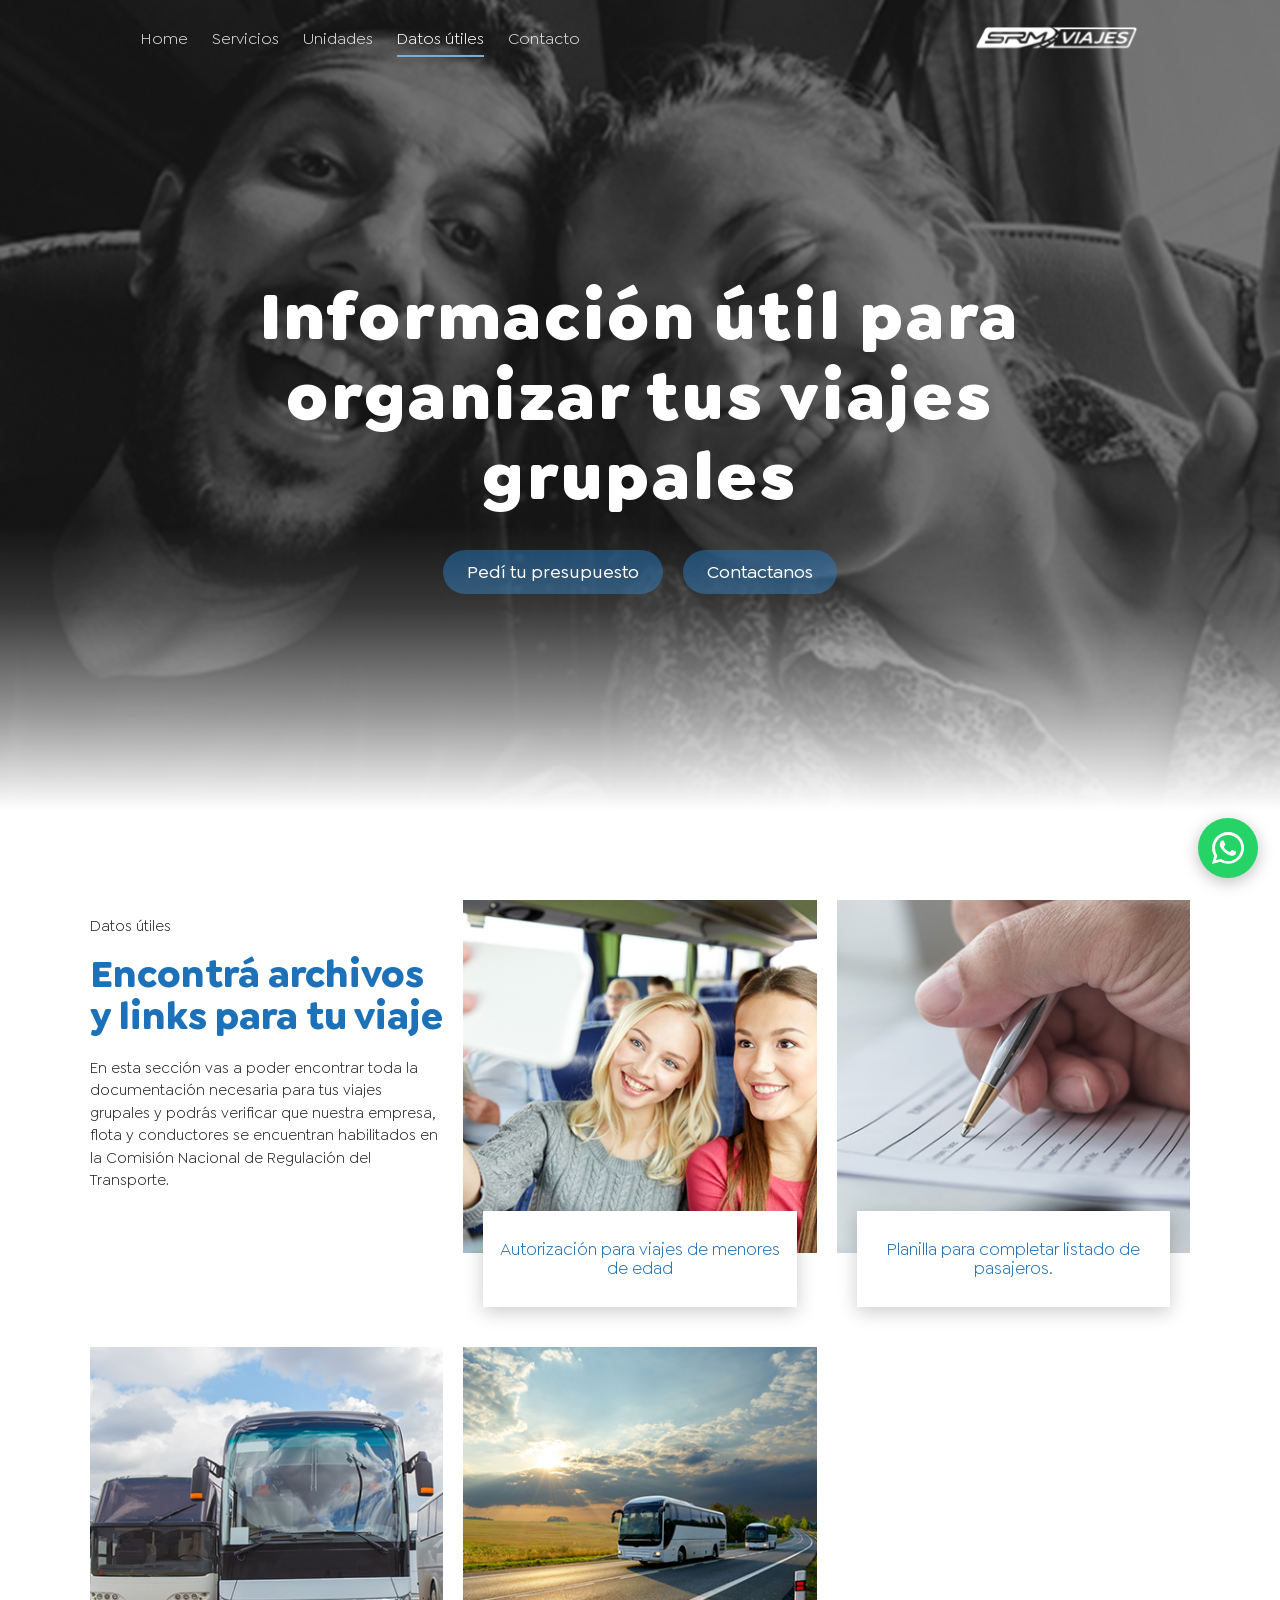
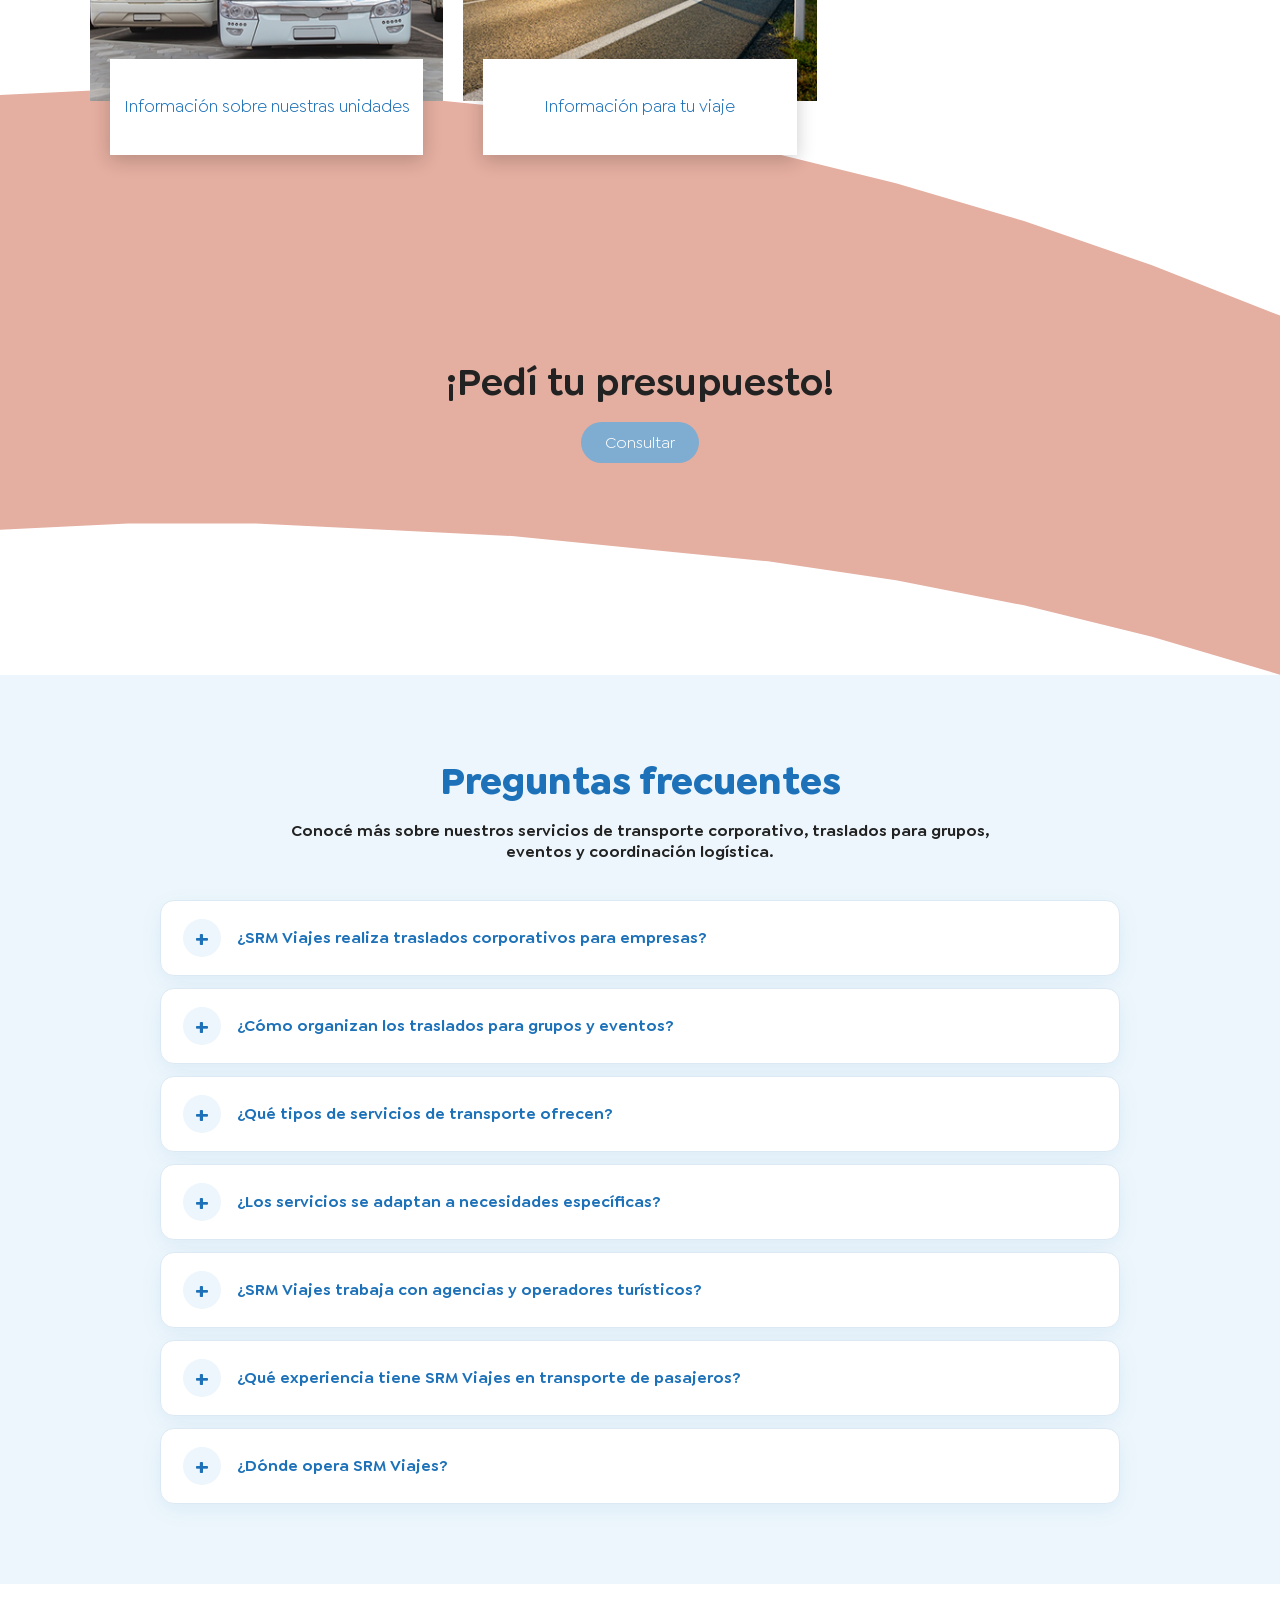
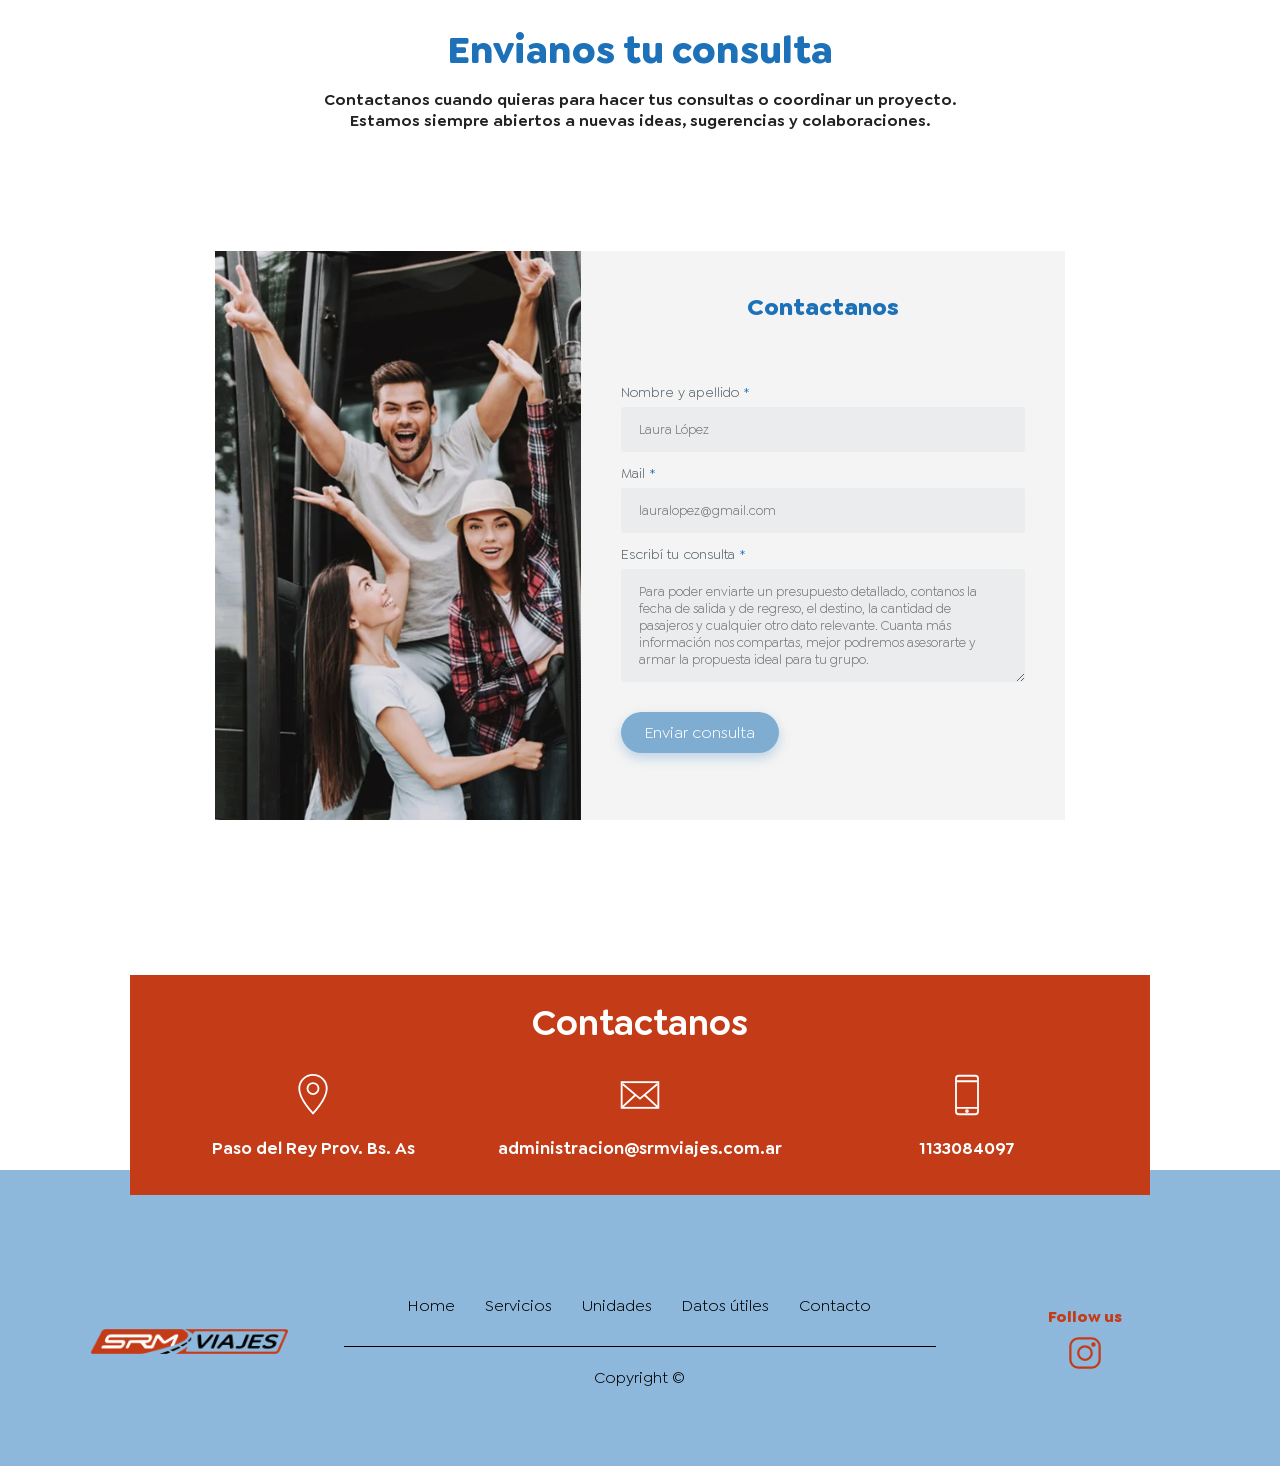
==== commit 91a8f8e9: "cambios agrego docs y fixes" ====
--- a/pages/datos-utiles.html
+++ b/pages/datos-utiles.html
@@ -1,14 +1,27 @@
 <!DOCTYPE html>
 <html lang="es">
 <head>
+<!-- Google Tag Manager -->
+<script>(function(w,d,s,l,i){w[l]=w[l]||[];w[l].push({'gtm.start':
+new Date().getTime(),event:'gtm.js'});var f=d.getElementsByTagName(s)[0],
+j=d.createElement(s),dl=l!='dataLayer'?'&l='+l:'';j.async=true;j.src=
+'https://www.googletagmanager.com/gtm.js?id='+i+dl;f.parentNode.insertBefore(j,f);
+})(window,document,'script','dataLayer','GTM-KGTJQLDC');</script>
+<!-- End Google Tag Manager -->
+
   <meta charset="UTF-8"><meta name="viewport" content="width=device-width, initial-scale=1.0">
   <title>Datos útiles | SRM Viajes</title><link rel="icon" href="../assets/favicon.jpg"><link rel="stylesheet" href="../style/style.css"><script src="../js/main.js" defer></script>
 </head>
 <body>
+<!-- Google Tag Manager (noscript) -->
+<noscript><iframe src="https://www.googletagmanager.com/ns.html?id=GTM-KGTJQLDC"
+height="0" width="0" style="display:none;visibility:hidden"></iframe></noscript>
+<!-- End Google Tag Manager (noscript) -->
+
 <header class="header" id="header"><div class="header__inner"><nav class="nav" id="navigation" aria-label="Navegación principal"><a class="nav__link" href="../index.html">Home</a><a class="nav__link" href="../index.html#servicios">Servicios</a><a class="nav__link" href="unidades.html">Unidades</a><a class="nav__link nav__link--active" aria-current="page" href="datos-utiles.html">Datos útiles</a><a class="nav__link" href="#contacto">Contacto</a></nav><a class="logo" href="../index.html" aria-label="SRM Viajes, inicio"><img src="../assets/logo_blanco.svg" alt="SRM Viajes"></a><button class="menu-toggle" type="button" aria-label="Abrir menú" aria-expanded="false" aria-controls="navigation"><span></span><span></span><span></span></button></div></header>
 <main>
   <section class="page-hero page-hero--info"><div class="hero__content"><h1>Información útil para organizar tus viajes grupales</h1><div class="hero__actions"><a href="#contacto">Pedí tu presupuesto</a><a href="#contacto">Contactanos</a></div></div></section>
-  <section class="info-resources"><div class="info-resources__inner wrap"><div class="info-resources__intro"><p>Datos útiles</p><h2>Encontrá archivos y links para tu viaje</h2><p>En esta sección vas a poder encontrar toda la documentación necesaria para tus viajes grupales y podrás verificar que nuestra empresa, flota y conductores se encuentran habilitados en la Comisión Nacional de Regulación del Transporte.</p></div><article class="info-card"><img src="../assets/dato_1.png" alt="Pasajeras durante un viaje"><p>Autorización para viajes de menores de edad</p></article><article class="info-card"><img src="../assets/dato_2.png" alt="Persona completando documentación"><p>Planilla para completar listado de pasajeros.</p></article><article class="info-card"><img src="../assets/dato_3.png" alt="Ómnibus estacionados"><p>Información sobre nuestras unidades</p></article><article class="info-card"><img src="../assets/dato_4.png" alt="Ómnibus viajando por la ruta"><p>Información para tu viaje</p></article></div></section>
+  <section class="info-resources"><div class="info-resources__inner wrap"><div class="info-resources__intro"><p>Datos útiles</p><h2>Encontrá archivos y links para tu viaje</h2><p>En esta sección vas a poder encontrar toda la documentación necesaria para tus viajes grupales y podrás verificar que nuestra empresa, flota y conductores se encuentran habilitados en la Comisión Nacional de Regulación del Transporte.</p></div><a class="info-card" href="../docs/autorizacion-micros.pdf" download><img src="../assets/dato_1.png" alt="Pasajeras durante un viaje"><p>Autorización para viajes de menores de edad</p></a><a class="info-card" href="../docs/lista-de-pasajeros.xlsx" download><img src="../assets/dato_2.png" alt="Persona completando documentación"><p>Planilla para completar listado de pasajeros.</p></a><a class="info-card info-card--external" href="https://consultapme.cnrt.gob.ar/vehiculos_habilitados" target="_blank" rel="noopener noreferrer"><img src="../assets/dato_3.png" alt="Ómnibus estacionados"><p>Información sobre nuestras unidades</p></a><a class="info-card info-card--external" href="https://consultapme.cnrt.gob.ar/empresas_habilitadas" target="_blank" rel="noopener noreferrer"><img src="../assets/dato_4.png" alt="Ómnibus viajando por la ruta"><p>Información para tu viaje</p></a></div></section>
   <section class="info-budget"><div><h2>¡Pedí tu presupuesto!</h2><a href="#contacto">Consultar</a></div></section>
   <section class="faq-section"><div class="faq wrap"><h2>Preguntas frecuentes</h2><p>Conocé más sobre nuestros servicios de transporte corporativo, traslados para grupos, eventos y coordinación logística.</p><div class="faq__list"><details><summary>¿SRM Viajes realiza traslados corporativos para empresas?</summary><p>Sí, trabajamos con empresas e instituciones coordinando traslados corporativos adaptados a cada operación, grupo y necesidad logística.</p></details><details><summary>¿Cómo organizan los traslados para grupos y eventos?</summary><p>Coordinamos cada traslado según el destino, las fechas y la cantidad de pasajeros. Contactanos para conversar sobre las necesidades de tu grupo.</p></details><details><summary>¿Qué tipos de servicios de transporte ofrecen?</summary><p>Ofrecemos traslados corporativos, viajes grupales y transporte para eventos. Podés conocer nuestra flota en la página de <a href="unidades.html">unidades</a>.</p></details><details><summary>¿Los servicios se adaptan a necesidades específicas?</summary><p>Sí, podés contarnos los detalles de tu viaje para que podamos asesorarte y preparar una propuesta acorde a tus necesidades.</p></details><details><summary>¿SRM Viajes trabaja con agencias y operadores turísticos?</summary><p>Contactanos para consultar por la organización de traslados para agencias y operadores turísticos.</p></details><details><summary>¿Qué experiencia tiene SRM Viajes en transporte de pasajeros?</summary><p>Podés contactarnos para conocer más sobre nuestra experiencia y nuestros servicios de transporte de pasajeros.</p></details><details><summary>¿Dónde opera SRM Viajes?</summary><p>Estamos en Paso del Rey, provincia de Buenos Aires. Consultanos por la disponibilidad para tu recorrido.</p></details></div></div></section>
   <section class="info-contact wrap" id="contacto"><h2>Envianos tu consulta</h2><p>Contactanos cuando quieras para hacer tus consultas o coordinar un proyecto.<br>Estamos siempre abiertos a nuevas ideas, sugerencias y colaboraciones.</p><div class="info-contact__panel"><img src="../assets/img_form.webp" alt="Pasajeros disfrutando de un viaje"><form action="https://formspree.io/f/mnpdvwzv" method="post"><h3>Contactanos</h3><label for="nombre">Nombre y apellido <span aria-hidden="true">*</span></label><input id="nombre" name="nombre" placeholder="Laura López" required><label for="email">Mail <span aria-hidden="true">*</span></label><input id="email" name="email" type="email" placeholder="lauralopez@gmail.com" required><label for="consulta">Escribí tu consulta <span aria-hidden="true">*</span></label><textarea id="consulta" name="consulta" rows="5" placeholder="Para poder enviarte un presupuesto detallado, contanos la fecha de salida y de regreso, el destino, la cantidad de pasajeros y cualquier otro dato relevante. Cuanta más información nos compartas, mejor podremos asesorarte y armar la propuesta ideal para tu grupo." required></textarea><button type="submit">Enviar consulta</button><span role="status" aria-live="polite"></span></form></div></section>
--- a/style/style.css
+++ b/style/style.css
@@ -100,7 +100,7 @@
 .onboard__services p { font-size: 14px; text-transform: uppercase; }
 @media (prefers-reduced-motion: reduce) { .onboard__services img { transition: none; } .onboard__services > div:hover img { transform: none; } }
 .units-budget { min-height: 500px; display: grid; place-items: center; padding: 90px 20px; text-align: center; background: #e4aea0; clip-path: ellipse(115% 100% at 85% 0%); }
-.units-budget h2 { margin: 0 0 18px; font-size: clamp(30px, 3vw, 44px); }
+.units-budget h2 { margin: 0 0 18px; font-size: clamp(30px, 3vw, 44px); font-weight: 600; }
 .units-budget a { display: inline-block; padding: 10px 24px; border-radius: 24px; background: rgb(29 113 184 / 50%); color: #fff; text-decoration: none; }
 .units-budget a:hover, .units-budget a:focus-visible { background: #1d71b8; }
 @media (max-width: 700px) { .units-gallery { margin-bottom: -40px; } .onboard { padding: 100px 0 60px; } .onboard__services { grid-template-columns: repeat(2, 1fr); } .onboard__services img { width: 110px; height: 110px; } .units-budget { min-height: 300px; } }
@@ -132,7 +132,11 @@
 .service-panel > h2 { margin: 0 0 62px; color: #555; text-align: center; font-size: 22px; font-weight: 500; }
 .service-grid { display: grid; grid-template-columns: repeat(3, 1fr); gap: 48px; }
 .service-grid article { display: flex; flex-direction: column; align-items: flex-start; }
-.service-grid img { width: 100%; aspect-ratio: 304 / 241; object-fit: cover; }
+.service-grid__image { position: relative; width: 100%; overflow: hidden; }
+.service-grid__image::after { content: ''; position: absolute; inset: 0; background: rgb(29 113 184 / 35%); transform: scaleX(0); transform-origin: left; transition: transform 300ms ease; pointer-events: none; }
+.service-grid__image:hover::after { transform: scaleX(1); }
+.service-grid img { display: block; width: 100%; aspect-ratio: 304 / 241; object-fit: cover; }
+@media (prefers-reduced-motion: reduce) { .service-grid__image::after { transition: none; } }
 .service-grid h3 { color: #1d71b8; font-size: 14px; font-weight: 400; margin: 18px 0 10px; }
 .service-grid p { color: #555; font-size: 11px; line-height: 1.5; }
 .service-grid a { margin-top: auto; }
@@ -211,13 +215,15 @@
 .info-resources__inner { max-width: 1120px; display: grid; grid-template-columns: repeat(3, 1fr); gap: 40px 20px; align-items: start; }
 .info-resources__intro h2 { color: #1d71b8; font-size: clamp(30px, 3vw, 42px); line-height: 1.1; margin: 8px 0 20px; }
 .info-resources__intro p { font-size: 15px; line-height: 1.5; }
-.info-card { text-align: center; transition: transform 300ms ease; }
+.info-card { display: block; text-align: center; text-decoration: none; transition: transform 300ms ease; }
 .info-card:hover { transform: translateY(-5px); }
 .info-card img { display: block; width: 100%; aspect-ratio: 1 / 1; object-fit: cover; }
 .info-card { position: relative; }
 .info-card::before, .info-card::after { position: absolute; pointer-events: none; opacity: 0; transition: opacity 200ms ease; }
 .info-card::before { content: ''; inset: 0 0 auto; width: 100%; aspect-ratio: 1 / 1; background: rgb(29 113 184 / 35%); transform: scaleY(0); transform-origin: top; transition: transform 300ms ease, opacity 300ms ease; }
-.info-card::after { content: '↓'; top: 0; left: 0; width: 100%; aspect-ratio: 1 / 1; display: grid; place-items: center; color: white; font-family: Arial, sans-serif; font-size: 48px; font-weight: 300; }
+.info-card::after { content: ''; top: 0; left: 0; width: 100%; aspect-ratio: 1 / 1; background: url("data:image/svg+xml,%3Csvg xmlns='http://www.w3.org/2000/svg' viewBox='0 0 76 76'%3E%3Ccircle cx='38' cy='38' r='38' fill='%231d71b8'/%3E%3Cpath d='M38 25v26M28 41l10 10 10-10' fill='none' stroke='white' stroke-width='3' stroke-linecap='round' stroke-linejoin='round'/%3E%3C/svg%3E") center / 60px 60px no-repeat; }
+.info-card--external::after { transform: rotate(-135deg); }
+.info-card:focus-visible { outline: 3px solid #1d71b8; outline-offset: 4px; }
 .info-card:hover::before, .info-card:hover::after { opacity: 1; }
 .info-card:hover::before { transform: scaleY(1); }
 @media (prefers-reduced-motion: reduce) { .info-card, .info-card::before, .info-card::after, .info-card p { transition: none; } }
@@ -225,7 +231,7 @@
 .info-card:hover p { box-shadow: 0 8px 22px #0004; }
 .info-budget { position: relative; isolation: isolate; min-height: 630px; margin-top: -110px; padding: 220px 20px 120px; display: grid; place-items: center; text-align: center; overflow: hidden; }
 .info-budget::before { content: ''; position: absolute; z-index: -1; inset: 0; background: #e4aea0; clip-path: polygon(0 8%, 10% 7%, 20% 7%, 30% 8%, 40% 10%, 50% 13%, 60% 17%, 70% 22%, 80% 28%, 90% 35%, 100% 43%, 100% 100%, 90% 94%, 80% 89%, 70% 85%, 60% 82%, 50% 80%, 40% 78%, 30% 77%, 20% 76%, 10% 76%, 0 77%); }
-.info-budget h2 { font-size: clamp(30px, 3vw, 44px); margin: 0 0 15px; }
+.info-budget h2 { font-size: clamp(30px, 3vw, 44px); margin: 0 0 15px; font-weight: 600; }
 .info-budget a, .info-contact button { display: inline-block; padding: 10px 24px; border: 0; border-radius: 24px; background: #7eadd1; color: white; font: inherit; text-decoration: none; cursor: pointer; }
 .faq-section { background: #edf6fc; }
 .faq { padding: 80px 0; text-align: center; max-width: 960px; }
